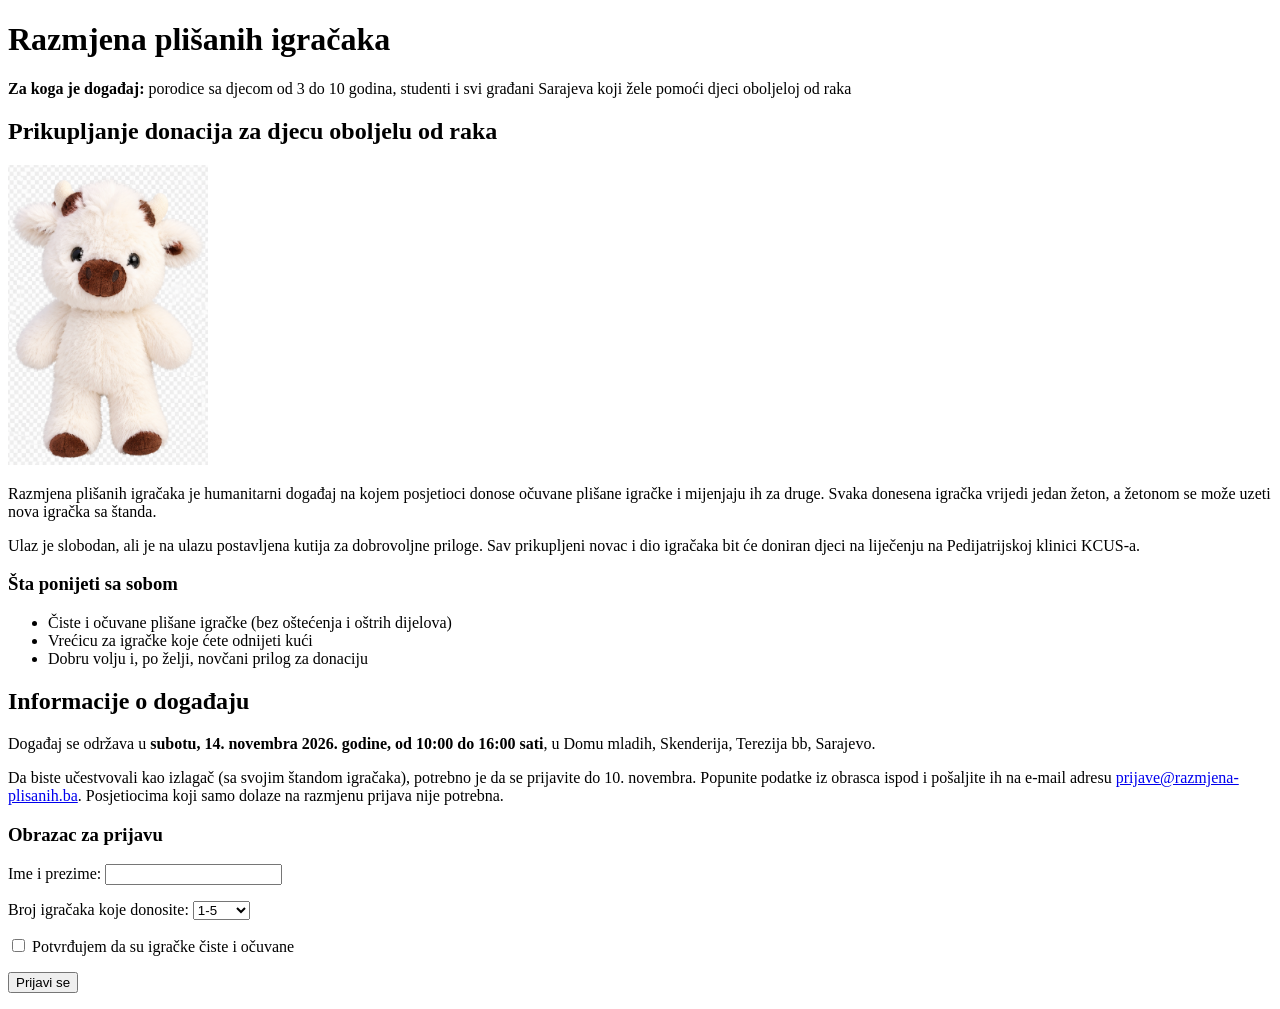
==== LV01/Zadatak1/Zadatak1.html @ cd62d35b "Html page + form" ====
<!DOCTYPE html>
<html lang="en">
    <head>
        <meta charset="UTF-8"/>
        <meta name="viewport" content="width=device-width, initial-scale=1.0"/>
        <title>Zadatak1</title>
    </head>

    <body>
        <header>
            <h1>Razmjena plišanih igračaka</h1>
            <p><strong>Za koga je događaj: </strong> porodice sa djecom od 3 do 10 godina, studenti i svi građani
            Sarajeva koji žele pomoći djeci oboljeloj od raka</p>
        </header>

        <main>
            <section>
                <h2>Prikupljanje donacija za djecu oboljelu od raka</h2>
                <img src="Images/rename.png" alt="Razmjena plišanih igračaka" width="200" height="300"/>
                <p>Razmjena plišanih igračaka je humanitarni događaj na kojem posjetioci donose
                očuvane plišane igračke i mijenjaju ih za druge. Svaka donesena igračka vrijedi
                jedan žeton, a žetonom se može uzeti nova igračka sa štanda.</p>
 
                <p>Ulaz je slobodan, ali je na ulazu postavljena kutija za dobrovoljne priloge.
                Sav prikupljeni novac i dio igračaka bit će doniran djeci na liječenju na
                Pedijatrijskoj klinici KCUS-a.</p>

                <h3>Šta ponijeti sa sobom</h3>
                <ul>
                    <li>Čiste i očuvane plišane igračke (bez oštećenja i oštrih dijelova)</li>
                    <li>Vrećicu za igračke koje ćete odnijeti kući</li>
                    <li>Dobru volju i, po želji, novčani prilog za donaciju</li>
                </ul>
            </section>

            <section>
                <h2>Informacije o događaju</h2>
                <p>Događaj se održava u <strong>subotu, 14. novembra 2026. godine, od 10:00 do
                16:00 sati</strong>, u Domu mladih, Skenderija, Terezija bb, Sarajevo.</p>
 
                <p>Da biste učestvovali kao izlagač (sa svojim štandom igračaka), potrebno je
                da se prijavite do 10. novembra. Popunite podatke iz obrasca ispod i pošaljite
                ih na e-mail adresu
                <a href="mailto:prijave@razmjena-plisanih.ba">prijave@razmjena-plisanih.ba</a>.
                Posjetiocima koji samo dolaze na razmjenu prijava nije potrebna.</p>

                <h3>Obrazac za prijavu</h3>
                <form>
                    <p>
                        <label for="ime">Ime i prezime:</label>
                        <input type="text" id="ime" name="ime" required/>
                    </p>

                    <p>
                        <label for="broj">Broj igračaka koje donosite:</label>
                        <select id="broj" name="broj">
                            <option value="1-5">1-5</option>
                            <option value="6-10">6-10</option>
                            <option value="11-15">11-15</option>
                        </select>
                    </p>
                    <p>
                        <input type="checkbox" id="saglasnost" name="saglasnost"/>
                        <label for="saglasnost">Potvrđujem da su igračke čiste i očuvane</label>
                    </p>

                    <p>
                        <button type="button">Prijavi se</button>
                    </p>

                </form>
            </section>
            
            
        </main>
    </body>
</html>
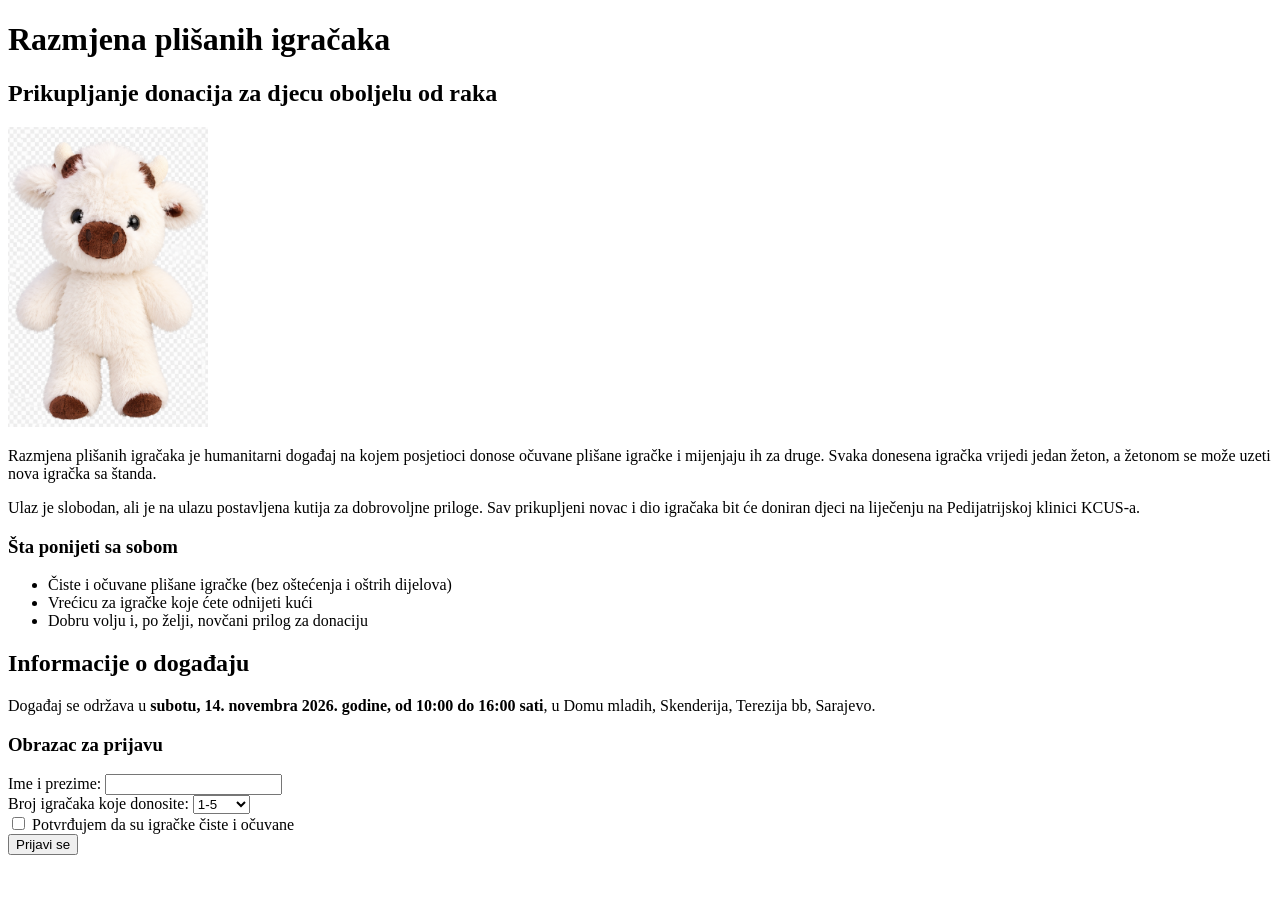
==== commit f85e11d6: "Izmjene u prvom zadatku" ====
--- a/LV01/Zadatak1/Zadatak1.html
+++ b/LV01/Zadatak1/Zadatak1.html
@@ -9,8 +9,6 @@
     <body>
         <header>
             <h1>Razmjena plišanih igračaka</h1>
-            <p><strong>Za koga je događaj: </strong> porodice sa djecom od 3 do 10 godina, studenti i svi građani
-            Sarajeva koji žele pomoći djeci oboljeloj od raka</p>
         </header>
 
         <main>
@@ -37,37 +35,22 @@
                 <h2>Informacije o događaju</h2>
                 <p>Događaj se održava u <strong>subotu, 14. novembra 2026. godine, od 10:00 do
                 16:00 sati</strong>, u Domu mladih, Skenderija, Terezija bb, Sarajevo.</p>
- 
-                <p>Da biste učestvovali kao izlagač (sa svojim štandom igračaka), potrebno je
-                da se prijavite do 10. novembra. Popunite podatke iz obrasca ispod i pošaljite
-                ih na e-mail adresu
-                <a href="mailto:prijave@razmjena-plisanih.ba">prijave@razmjena-plisanih.ba</a>.
-                Posjetiocima koji samo dolaze na razmjenu prijava nije potrebna.</p>
-
                 <h3>Obrazac za prijavu</h3>
                 <form>
-                    <p>
                         <label for="ime">Ime i prezime:</label>
-                        <input type="text" id="ime" name="ime" required/>
-                    </p>
-
-                    <p>
+                        <input type="text" id="ime" name="ime"/><br>
+                        
                         <label for="broj">Broj igračaka koje donosite:</label>
                         <select id="broj" name="broj">
                             <option value="1-5">1-5</option>
                             <option value="6-10">6-10</option>
                             <option value="11-15">11-15</option>
-                        </select>
-                    </p>
-                    <p>
+                        </select><br>
+            
                         <input type="checkbox" id="saglasnost" name="saglasnost"/>
-                        <label for="saglasnost">Potvrđujem da su igračke čiste i očuvane</label>
-                    </p>
+                        <label for="saglasnost">Potvrđujem da su igračke čiste i očuvane</label><br>
 
-                    <p>
                         <button type="button">Prijavi se</button>
-                    </p>
-
                 </form>
             </section>
             
